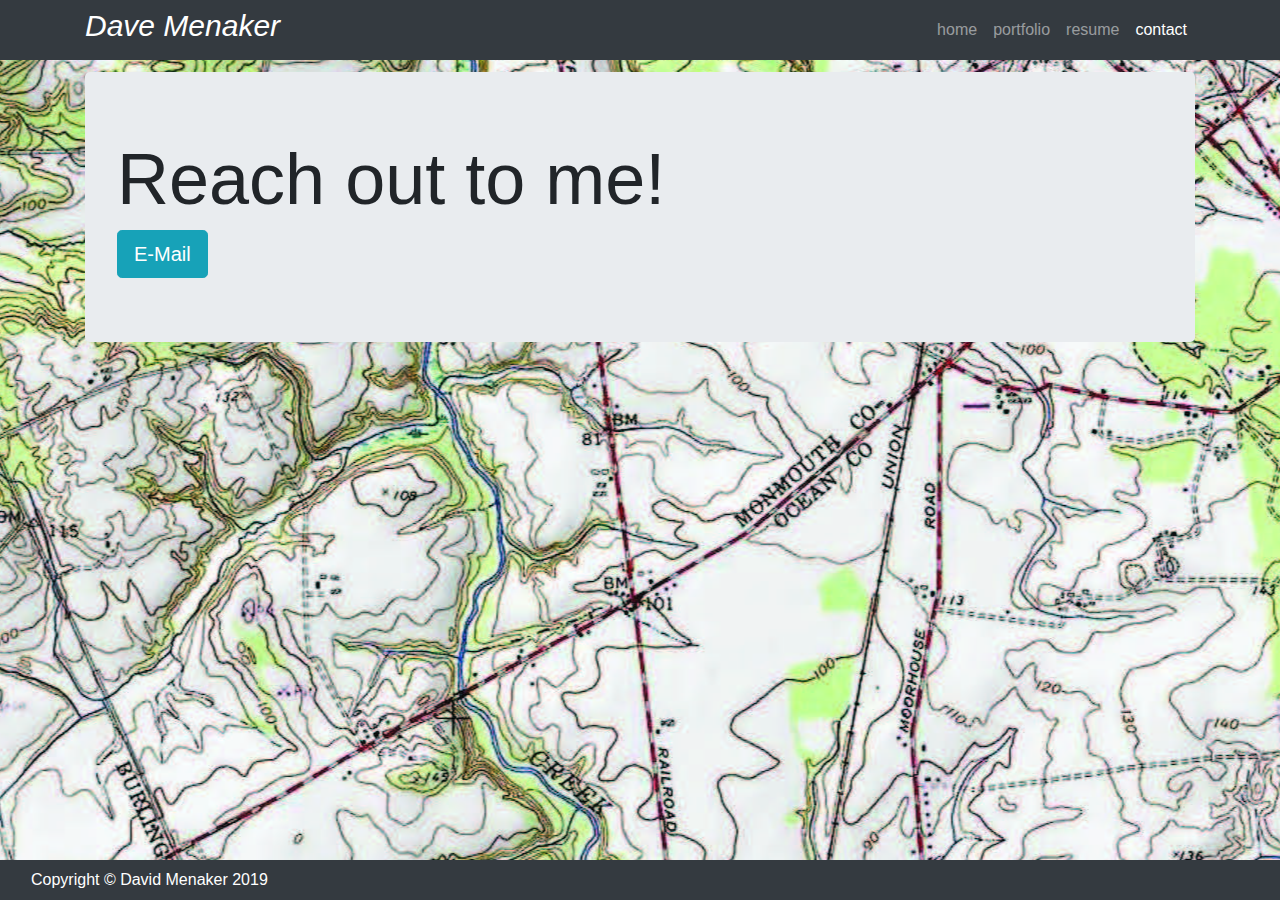
==== contact.html @ badbdef9 "version_1" ====
<!DOCTYPE html>
<html lang="en">

<head>
    
    <meta charset="utf-8">
    <meta name="viewport" content="width=device-width, initial-scale=1, shrink-to-fit=no">
    <meta name="description" content="contact">
    <meta name="author" content="Menaker, David">
    
    <title>Dave Menaker | contact</title>
    
    <link href="vendor/bootstrap/css/bootstrap.min.css" rel="stylesheet">
    <link href="css/style.css" rel="stylesheet">

    <style>
        body
        {
            background-image: url("assets/bg-topo.jpg");
            background-repeat: no-repeat;
            background-attachment: fixed;
            background-position: center;
        }
    </style>

</head>

<body>

<nav class="navbar navbar-expand-lg navbar-dark bg-dark fixed-top">
        <div class="container">
            <h1>Dave Menaker</h1>
            <div class="collapse navbar-collapse" id="navbarResponsive">
                <ul class="navbar-nav ml-auto">
                    <li class="nav-item">
                        <a class="nav-link" href="index.html">home</a>
                    </li>
                    <li class="nav-item">
                        <a class="nav-link" href="portfolio.html">portfolio</a>
                    </li>
                    <li class="nav-item">
                        <a class="nav-link" href="resume.html">resume</a>
                    </li>
                    <li class="nav-item active">
                        <a class="nav-link" href="contact.html">contact
                        <span class="sr-only">(current)</span>
                        </a>
                    </li>
                </ul>
            </div>
        </div>
    </nav>
    
    <div class="container">  
    <!-- Jumbotron Header -->
    <header class="jumbotron my-3">
      <h2 class="display-3">Reach out to me!</h2>
      <a href="mailto: dmenaker1@wisc.edu" class="btn btn-info btn-lg" role="button">E-Mail</a>
    </header>
    </div>
    
    <nav class="navbar navbar-expand-lg navbar-dark bg-dark fixed-bottom">
        <div class="container-fluid">
            <div class="navbar-header">
                <p class="m-0 text-left text-white">Copyright &copy; David Menaker 2019</p>
            </div>
        </div>
    </nav>
    
    <!-- Bootstrap core JavaScript -->
    <script src="vendor/jquery/jquery.min.js"></script>
    <script src="vendor/bootstrap/js/bootstrap.bundle.min.js"></script>

</body>

</html>
---- css/style.css ----
/*!
 * Start Bootstrap - Heroic Features (https://startbootstrap.com/template-overviews/heroic-features)
 * Copyright 2013-2019 Start Bootstrap
 * Licensed under MIT (https://github.com/BlackrockDigital/startbootstrap-heroic-features/blob/master/LICENSE)
 */
body {
  padding-top: 56px;
}
img.trans {
    opacity: 0.2;
}
h1 {
color: #ffffff; /* assigns a color value to the h1 element */
font-size: 30px; /* assigns the type size for the heading */
font-style: italic
}
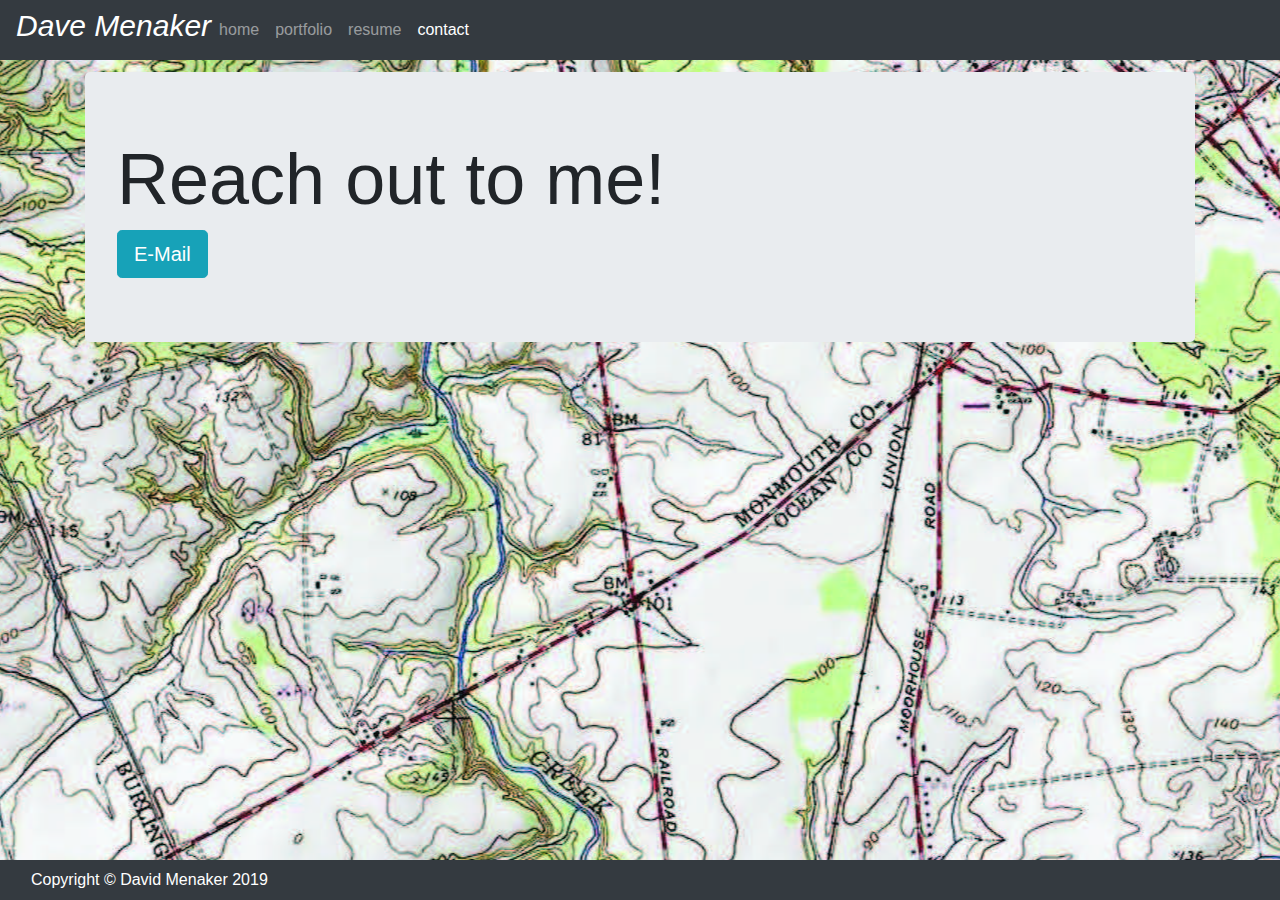
==== commit 6754468d: "next" ====
--- a/contact.html
+++ b/contact.html
@@ -11,7 +11,6 @@
     <title>Dave Menaker | contact</title>
     
     <link href="vendor/bootstrap/css/bootstrap.min.css" rel="stylesheet">
-    <link href="css/style.css" rel="stylesheet">
 
     <style>
         body
@@ -25,38 +24,42 @@
 
 </head>
 
-<body>
-
-<nav class="navbar navbar-expand-lg navbar-dark bg-dark fixed-top">
-        <div class="container">
-            <h1>Dave Menaker</h1>
-            <div class="collapse navbar-collapse" id="navbarResponsive">
-                <ul class="navbar-nav ml-auto">
-                    <li class="nav-item">
-                        <a class="nav-link" href="index.html">home</a>
-                    </li>
-                    <li class="nav-item">
-                        <a class="nav-link" href="portfolio.html">portfolio</a>
-                    </li>
-                    <li class="nav-item">
-                        <a class="nav-link" href="resume.html">resume</a>
-                    </li>
-                    <li class="nav-item active">
-                        <a class="nav-link" href="contact.html">contact
-                        <span class="sr-only">(current)</span>
-                        </a>
-                    </li>
-                </ul>
-            </div>
+<body style="padding-top: 56px;">
+    
+    <nav class="navbar navbar-expand-lg navbar-dark bg-dark fixed-top">
+        
+        <h1 style="color: #ffffff; font-size: 30px; font-style: italic;">Dave Menaker</h1>
+        
+        <div class="navbar-header">
+            <button class="navbar-toggler" type="button" data-toggle="collapse" data-target="#myNavbar">
+                <span class="navbar-toggler-icon"></span>
+            </button>
+        </div>
+            
+        
+        <div class="collapse navbar-collapse" id="myNavbar">
+            <ul class="navbar-nav">
+                <li class="nav-item">
+                    <a class="nav-link" href="index.html">home</a>
+                </li>
+                <li class="nav-item">
+                    <a class="nav-link" href="portfolio.html">portfolio</a>
+                </li>
+                <li class="nav-item">
+                    <a class="nav-link" href="resume.html">resume</a>
+                </li>
+                <li class="nav-item active">
+                    <a class="nav-link" href="contact.html">contact</a>
+                </li>
+            </ul>
         </div>
     </nav>
     
-    <div class="container">  
-    <!-- Jumbotron Header -->
-    <header class="jumbotron my-3">
-      <h2 class="display-3">Reach out to me!</h2>
-      <a href="mailto: dmenaker1@wisc.edu" class="btn btn-info btn-lg" role="button">E-Mail</a>
-    </header>
+    <div class="container">
+        <header class="jumbotron my-3">
+            <h2 class="display-3">Reach out to me!</h2>
+            <a href="mailto: dmenaker1@wisc.edu" class="btn btn-info btn-lg" role="button">E-Mail</a>
+        </header>
     </div>
     
     <nav class="navbar navbar-expand-lg navbar-dark bg-dark fixed-bottom">
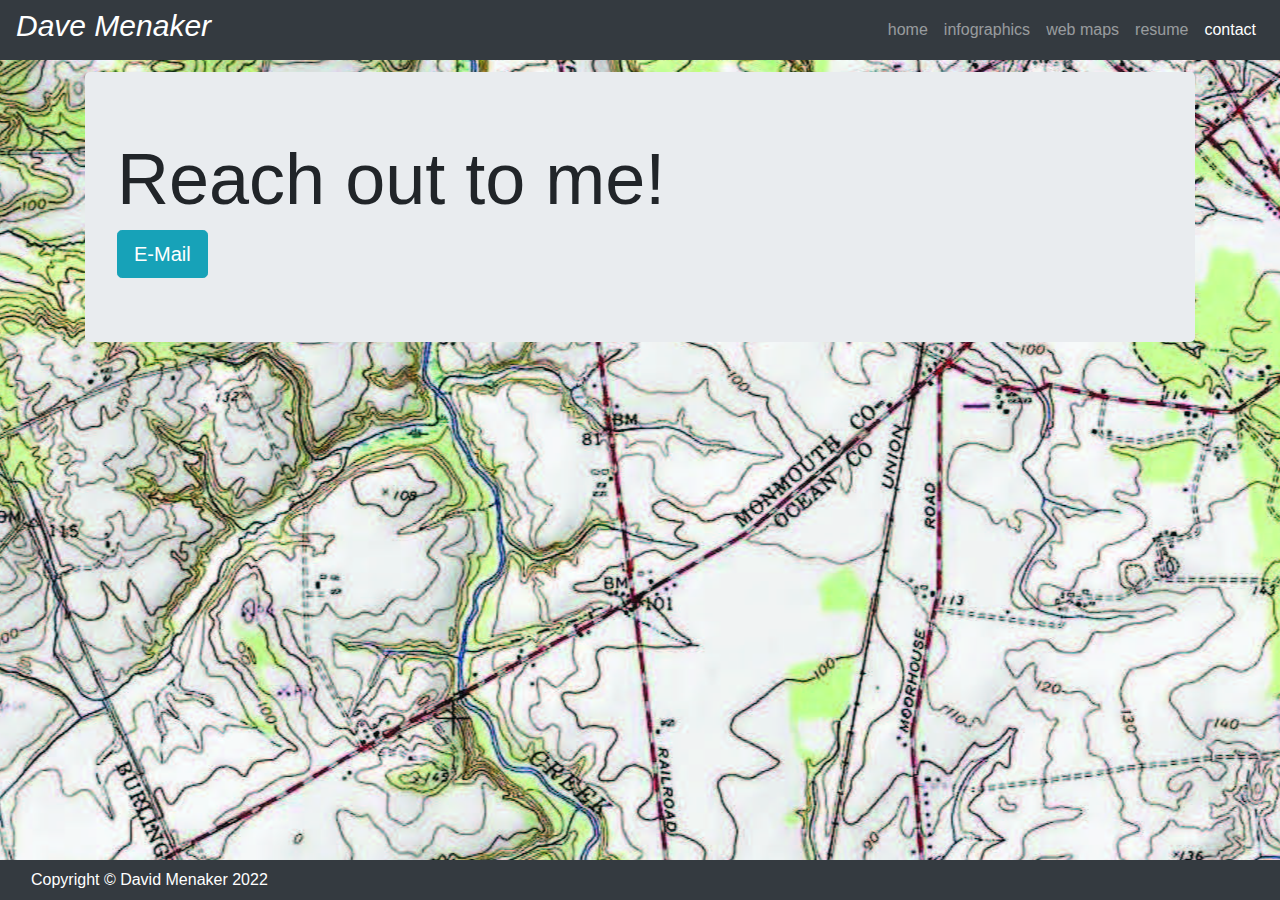
==== commit c3764582: "final" ====
--- a/contact.html
+++ b/contact.html
@@ -25,7 +25,6 @@
 </head>
 
 <body style="padding-top: 56px;">
-    
     <nav class="navbar navbar-expand-lg navbar-dark bg-dark fixed-top">
         
         <h1 style="color: #ffffff; font-size: 30px; font-style: italic;">Dave Menaker</h1>
@@ -36,15 +35,17 @@
             </button>
         </div>
             
-        
         <div class="collapse navbar-collapse" id="myNavbar">
-            <ul class="navbar-nav">
+            <ul class="navbar-nav ml-auto">
                 <li class="nav-item">
                     <a class="nav-link" href="index.html">home</a>
                 </li>
                 <li class="nav-item">
-                    <a class="nav-link" href="portfolio.html">portfolio</a>
+                    <a class="nav-link" href="infographics.html">infographics</a>
                 </li>
+                <li class="nav-item">
+                    <a class="nav-link" href="webmaps.html">web maps</a>
+                </li>  
                 <li class="nav-item">
                     <a class="nav-link" href="resume.html">resume</a>
                 </li>
@@ -58,19 +59,18 @@
     <div class="container">
         <header class="jumbotron my-3">
             <h2 class="display-3">Reach out to me!</h2>
-            <a href="mailto: dmenaker1@wisc.edu" class="btn btn-info btn-lg" role="button">E-Mail</a>
+            <a href="mailto: dmenaker@wisc.edu" class="btn btn-info btn-lg" role="button">E-Mail</a>
         </header>
     </div>
     
     <nav class="navbar navbar-expand-lg navbar-dark bg-dark fixed-bottom">
         <div class="container-fluid">
             <div class="navbar-header">
-                <p class="m-0 text-left text-white">Copyright &copy; David Menaker 2019</p>
+                <p class="m-0 text-left text-white">Copyright &copy; David Menaker 2022</p>
             </div>
         </div>
     </nav>
     
-    <!-- Bootstrap core JavaScript -->
     <script src="vendor/jquery/jquery.min.js"></script>
     <script src="vendor/bootstrap/js/bootstrap.bundle.min.js"></script>
 
